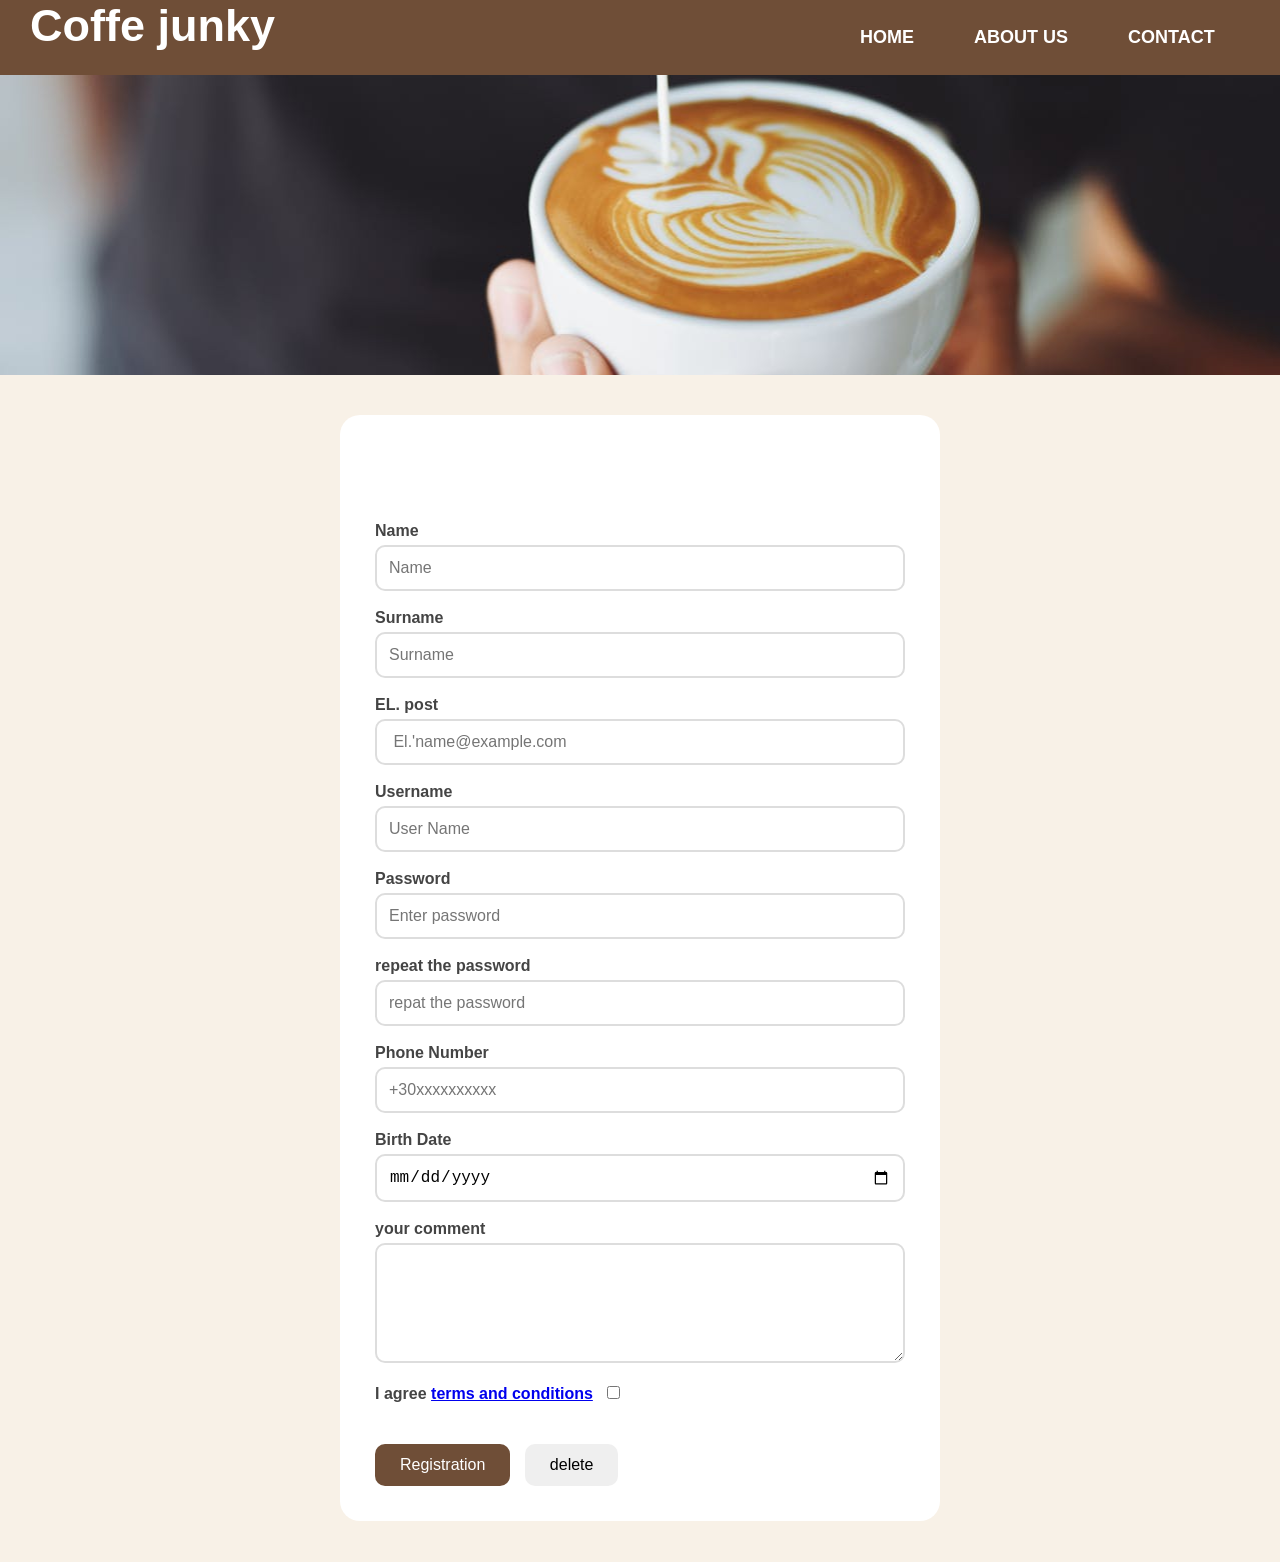
==== contact.html @ 537eae24 "Add files via upload" ====
<!doctype html>
<html lang="en">
  <head>
    <meta charset="UTF-8" />
    <meta name="viewport" content="width=device-width, initial-scale=1.0" />
    <title>Document</title>
  </head>
  <body>
    <header>
      <h1>Coffe junky</h1>

      <ul>
        <li><a href="coffee.html">HOME</a></li>
        <li><a href="about.html">ABOUT US</a></li>
        <li><a href="contact.html">CONTACT</a></li>
      </ul>
    </header>
    <img src="img/contactphoto.jpg" alt="" />

    <form action="register">
      <h1>Registration page</h1>
      <label for="fname">Name</label>
      <input type="text" id="fname" name="fname" placeholder="Name" />
      <br />
      <br />
      <label for="sname">Surname</label>
      <input type="text" id="sname" name="sname" placeholder="Surname" />
      <br />
      <br />
      <label for="Email">EL. post</label>
      <input
        type="Email"
        name="Email"
        id="Email"
        placeholder=" El.'name@example.com"
      />
      <br />
      <br />
      <label for="Username">Username</label>
      <input type="text" id="text" name="text" placeholder="User Name" />
      <br />
      <br />
      <label for="Pasword">Password</label>
      <input
        type="Password"
        id="Password"
        name="Password"
        placeholder="Enter password"
      />
      <br />
      <br />
      <label for="confirme">repeat the password</label>
      <input
        type="password"
        id="password"
        name="password"
        placeholder="repat the password"
      />
      <br />
      <br />
      <label for="phone">Phone Number</label>
      <input type="tel" id="phone" name="phone" placeholder="+30xxxxxxxxxx" />
      <br />
      <br />
      <label for="birth date">Birth Date</label>
      <input type="date" id="birth date" name="birth date" />
      <br />
      <br />
      <label for="">your comment</label>
      <textarea name="your comment" id="your comment"></textarea>
      <br />
      <br />
      <label class="checkboxlabel">
        <div>
          <span>I agree</span>
          <span><a href="#">terms and conditions</a></span>
          <input type="checkbox" class="checkbox" name="pherms" />
        </div>
        <br />
        <br />
      </label>

      <button type="submit">Registration</button>
      <button type="reset">delete</button>
    </form>
    <link rel="stylesheet" href="contact.css" />
  </body>
</html>
---- contact.css ----
* {
  margin: 0;
  padding: 0;
  box-sizing: border-box;
}
body {
  background: #f8f1e7;
  font-family: Arial, Helvetica, sans-serif;
}
img {
  width: 100%;
  height: 300px;
  object-fit: cover;
  display: block;
}
form {
  max-width: 600px;
  margin: 40px auto;
  background: white;
  padding: 35px;
  border-radius: 20px;
  box-shadow: 0 5px 20 px rgba(0, 0, 0, 0.15);
}

label {
  display: block;
  margin-bottom: 5px;
  font-weight: bold;
  color: #444;
}
input,
textarea {
  width: 100%;
  padding: 12px;
  border: 2px solid #ddd;
  border-radius: 10px;
  font-size: 16px;
}
input:focus,
textarea:focus {
  outline: none;
  border-color: #6f4e37;
}
textarea {
  height: 120px;
  resize: vertical;
}
.checkboxlabel {
  display: block;
}
.checkbox {
  width: auto;
  margin-left: 10px;
}
button {
  padding: 12px 25px;
  border: none;
  border-radius: 10px;
  cursor: pointer;
  font-size: 16px;
  margin-right: 10px;
}
button[type='submit'] {
  background: #6f4e37;
  color: white;
}
button[typr='reset'] {
  background: #ddd;
}

@media (max-width: 768px) {
  form {
    width: 90%;
    padding: 20px;
  }
  img {
    height: 200px;
  }
}
header {
  width: 100%;
  height: 75px;
  background: #6f4e37;
  display: flex;
  justify-content: space-between;
}
h1 {
  text-align: center;
  font-size: 45px;
  color: white;
  margin-bottom: 20px;
  margin-left: 30px;
}
ul {
  list-style: none;
  text-align: center;
  padding: 15px;
  width: 450px;
  height: 100%;
  display: flex;
  gap: 30px;
  align-items: center;
}
ul li {
  display: inline-block;
  margin: 0 15px;
}
ul li a {
  text-decoration: none;
  color: white;
  font-size: 18px;
  font-weight: bold;
  transition: 0.3s;
}
ul li a:hover {
  color: #ffd700;
}
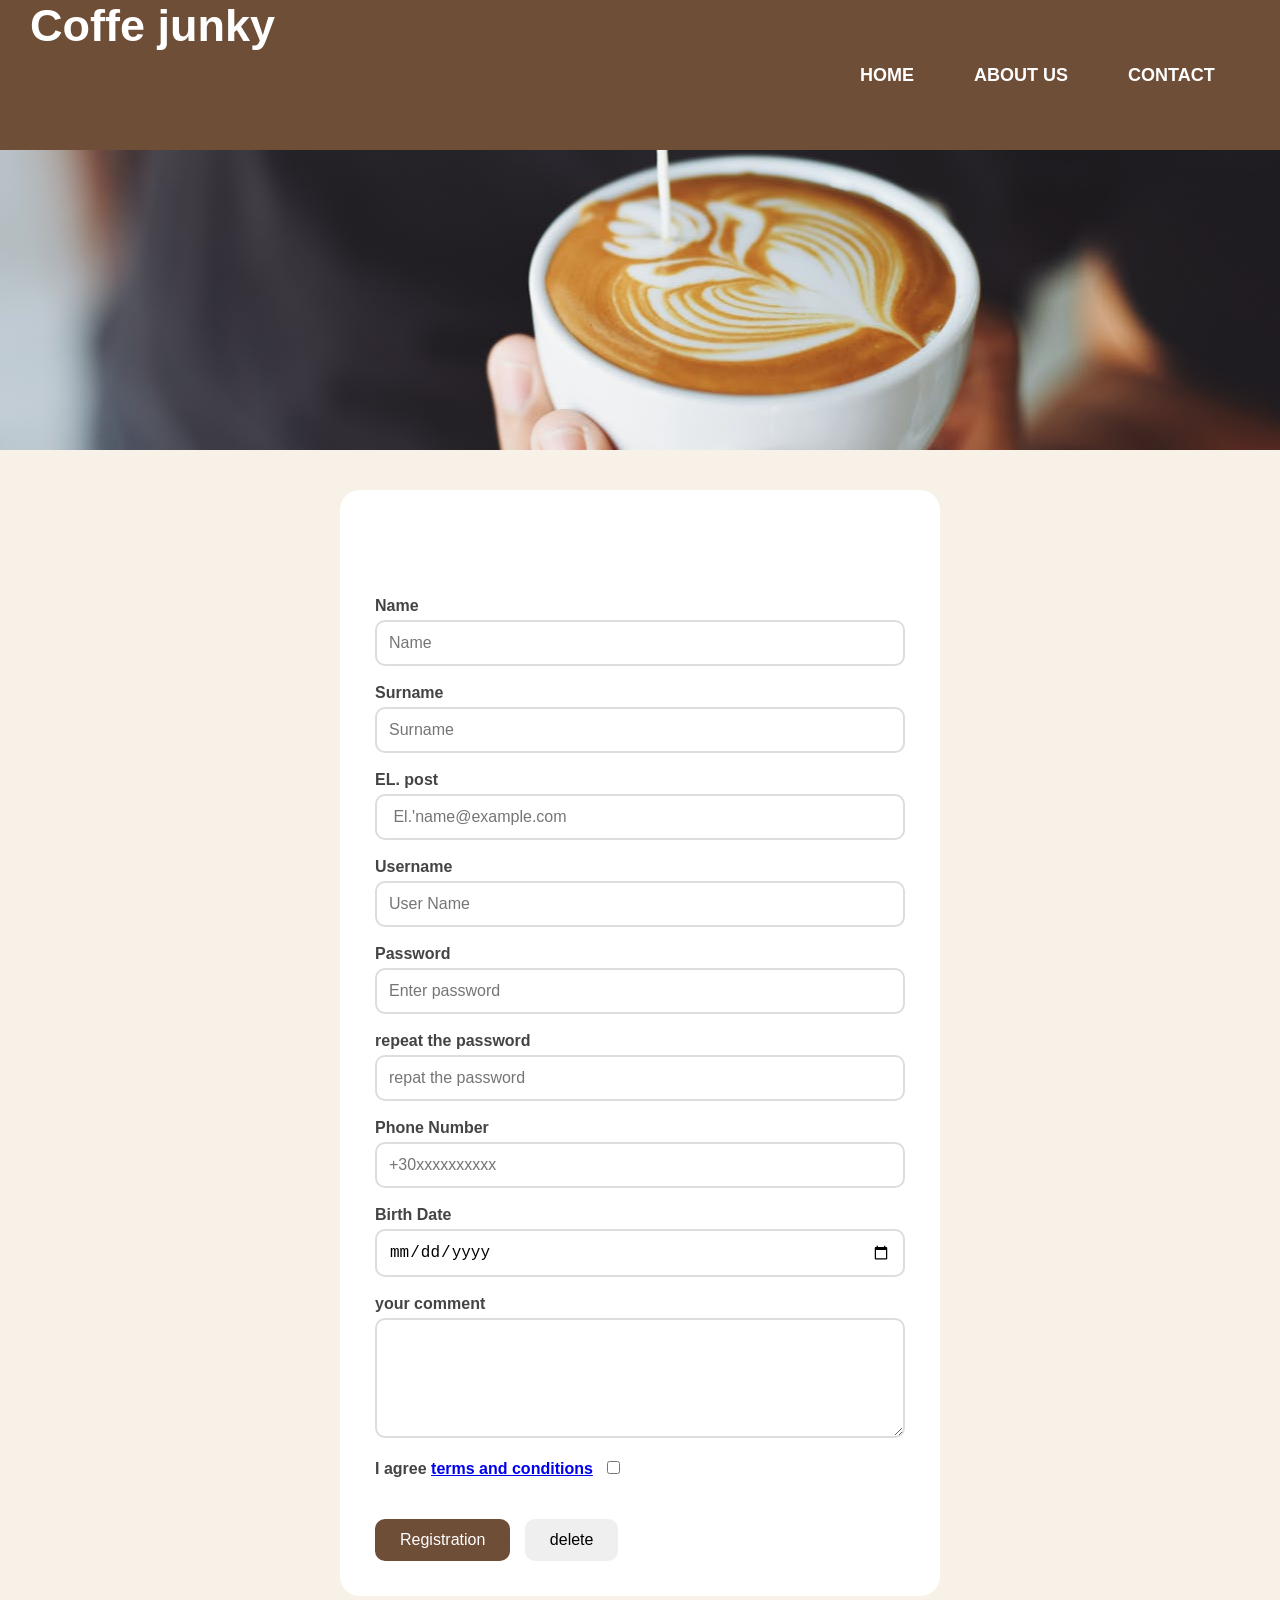
==== commit d41b8b99: "Update contact.html" ====
--- a/contact.html
+++ b/contact.html
@@ -10,7 +10,7 @@
       <h1>Coffe junky</h1>
 
       <ul>
-        <li><a href="coffee.html">HOME</a></li>
+        <li><a href="index.html">HOME</a></li>
         <li><a href="about.html">ABOUT US</a></li>
         <li><a href="contact.html">CONTACT</a></li>
       </ul>
--- a/contact.css
+++ b/contact.css
@@ -69,17 +69,32 @@
 }
 
 @media (max-width: 768px) {
-  form {
-    width: 90%;
-    padding: 20px;
+  header {
+    height: auto;
+    flex-direction: column;
+    align-items: center;
+    padding: 10px;
   }
-  img {
-    height: 200px;
+
+  h1 {
+    font-size: 1.8rem;
+    margin: 0;
+  }
+
+  ul {
+    width: 100%;
+    justify-content: center;
+    flex-wrap: wrap;
+    gap: 15px;
+  }
+
+  ul li a {
+    font-size: 14px;
   }
 }
 header {
   width: 100%;
-  height: 75px;
+  height: 150px;
   background: #6f4e37;
   display: flex;
   justify-content: space-between;
